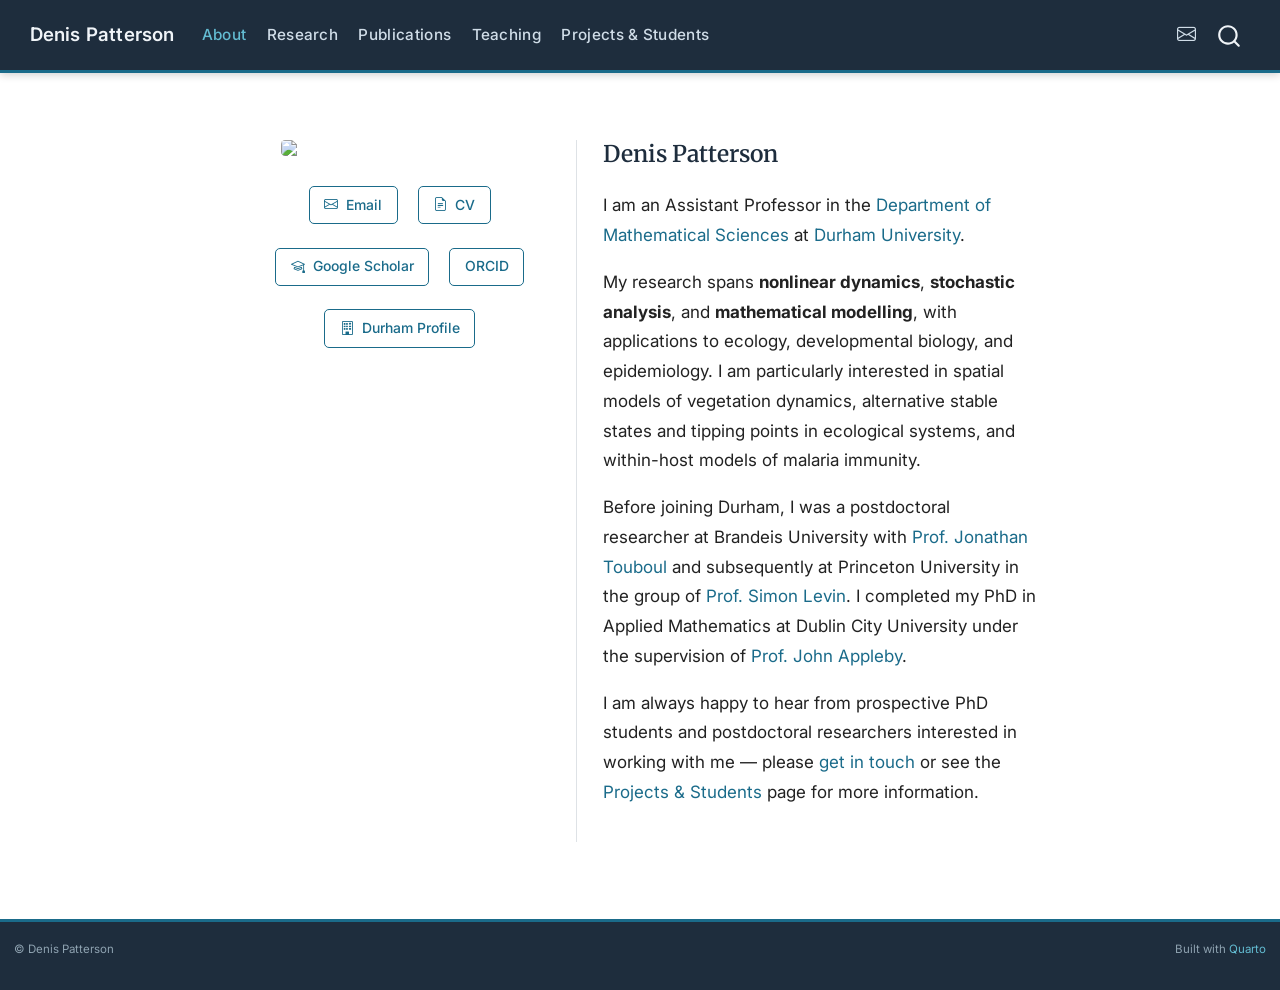
==== docs/index.html @ a6970e35 "Fix CV link, adjust about page column proportions, and rebuild - Add assets/cv.pdf to project resour" ====
<!DOCTYPE html>
<html xmlns="http://www.w3.org/1999/xhtml" lang="en" xml:lang="en"><head>

<meta charset="utf-8">
<meta name="generator" content="quarto-1.7.31">

<meta name="viewport" content="width=device-width, initial-scale=1.0, user-scalable=yes">


<title>Denis Patterson</title>
<style>
code{white-space: pre-wrap;}
span.smallcaps{font-variant: small-caps;}
div.columns{display: flex; gap: min(4vw, 1.5em);}
div.column{flex: auto; overflow-x: auto;}
div.hanging-indent{margin-left: 1.5em; text-indent: -1.5em;}
ul.task-list{list-style: none;}
ul.task-list li input[type="checkbox"] {
  width: 0.8em;
  margin: 0 0.8em 0.2em -1em; /* quarto-specific, see https://github.com/quarto-dev/quarto-cli/issues/4556 */ 
  vertical-align: middle;
}
</style>


<script src="site_libs/quarto-nav/quarto-nav.js"></script>
<script src="site_libs/quarto-nav/headroom.min.js"></script>
<script src="site_libs/clipboard/clipboard.min.js"></script>
<script src="site_libs/quarto-search/autocomplete.umd.js"></script>
<script src="site_libs/quarto-search/fuse.min.js"></script>
<script src="site_libs/quarto-search/quarto-search.js"></script>
<meta name="quarto:offset" content="./">
<script src="site_libs/quarto-html/quarto.js" type="module"></script>
<script src="site_libs/quarto-html/tabsets/tabsets.js" type="module"></script>
<script src="site_libs/quarto-html/popper.min.js"></script>
<script src="site_libs/quarto-html/tippy.umd.min.js"></script>
<link href="site_libs/quarto-html/tippy.css" rel="stylesheet">
<link href="site_libs/quarto-html/quarto-syntax-highlighting-e1a5c8363afafaef2c763b6775fbf3ca.css" rel="stylesheet" id="quarto-text-highlighting-styles">
<script src="site_libs/bootstrap/bootstrap.min.js"></script>
<link href="site_libs/bootstrap/bootstrap-icons.css" rel="stylesheet">
<link href="site_libs/bootstrap/bootstrap-52c5779711f8c1a125f535c6b5b98710.min.css" rel="stylesheet" append-hash="true" id="quarto-bootstrap" data-mode="light">
<script id="quarto-search-options" type="application/json">{
  "location": "navbar",
  "copy-button": false,
  "collapse-after": 3,
  "panel-placement": "end",
  "type": "overlay",
  "limit": 50,
  "keyboard-shortcut": [
    "f",
    "/",
    "s"
  ],
  "show-item-context": false,
  "language": {
    "search-no-results-text": "No results",
    "search-matching-documents-text": "matching documents",
    "search-copy-link-title": "Copy link to search",
    "search-hide-matches-text": "Hide additional matches",
    "search-more-match-text": "more match in this document",
    "search-more-matches-text": "more matches in this document",
    "search-clear-button-title": "Clear",
    "search-text-placeholder": "",
    "search-detached-cancel-button-title": "Cancel",
    "search-submit-button-title": "Submit",
    "search-label": "Search"
  }
}</script>
<style>

      .quarto-title-block .quarto-title-banner h1,
      .quarto-title-block .quarto-title-banner h2,
      .quarto-title-block .quarto-title-banner h3,
      .quarto-title-block .quarto-title-banner h4,
      .quarto-title-block .quarto-title-banner h5,
      .quarto-title-block .quarto-title-banner h6
      {
        color: #ffffff;
      }

      .quarto-title-block .quarto-title-banner {
        color: #ffffff;
background: #1e2d3d;
      }
</style>


</head>

<body class="nav-fixed fullcontent quarto-light">

<div id="quarto-search-results"></div>
  <header id="quarto-header" class="headroom fixed-top quarto-banner">
    <nav class="navbar navbar-expand-lg " data-bs-theme="dark">
      <div class="navbar-container container-fluid">
      <div class="navbar-brand-container mx-auto">
    <a class="navbar-brand" href="./index.html">
    <span class="navbar-title">Denis Patterson</span>
    </a>
  </div>
            <div id="quarto-search" class="" title="Search"></div>
          <button class="navbar-toggler" type="button" data-bs-toggle="collapse" data-bs-target="#navbarCollapse" aria-controls="navbarCollapse" role="menu" aria-expanded="false" aria-label="Toggle navigation" onclick="if (window.quartoToggleHeadroom) { window.quartoToggleHeadroom(); }">
  <span class="navbar-toggler-icon"></span>
</button>
          <div class="collapse navbar-collapse" id="navbarCollapse">
            <ul class="navbar-nav navbar-nav-scroll me-auto">
  <li class="nav-item">
    <a class="nav-link active" href="./index.html" aria-current="page"> 
<span class="menu-text">About</span></a>
  </li>  
  <li class="nav-item">
    <a class="nav-link" href="./research.html"> 
<span class="menu-text">Research</span></a>
  </li>  
  <li class="nav-item">
    <a class="nav-link" href="./publications.html"> 
<span class="menu-text">Publications</span></a>
  </li>  
  <li class="nav-item">
    <a class="nav-link" href="./teaching.html"> 
<span class="menu-text">Teaching</span></a>
  </li>  
  <li class="nav-item">
    <a class="nav-link" href="./people.html"> 
<span class="menu-text">Projects &amp; Students</span></a>
  </li>  
</ul>
            <ul class="navbar-nav navbar-nav-scroll ms-auto">
  <li class="nav-item compact">
    <a class="nav-link" href="mailto:denis.d.patterson@durham.ac.uk"> <i class="bi bi-envelope" role="img" aria-label="Email">
</i> 
<span class="menu-text"></span></a>
  </li>  
</ul>
          </div> <!-- /navcollapse -->
            <div class="quarto-navbar-tools">
</div>
      </div> <!-- /container-fluid -->
    </nav>
</header>
<!-- content -->
<header id="title-block-header" class="quarto-title-block"></header><div id="quarto-content" class="quarto-container page-columns page-rows-contents page-layout-article page-navbar">
<!-- sidebar -->
<!-- margin-sidebar -->
    
<!-- main -->
<div class="quarto-about-trestles">
  <div class="about-entity">
    <img src="assets/profile.jpg" class="about-image
  rounded " style="width: 14em;">

    <div class="about-links">
  <a href="mailto:denis.d.patterson@durham.ac.uk" class="about-link" rel="" target="">
    <i class="bi bi-envelope"></i>
     <span class="about-link-text">Email</span>
  </a>
  <a href="/assets/cv.pdf" class="about-link" rel="" target="">
    <i class="bi bi-file-earmark-text"></i>
     <span class="about-link-text">CV</span>
  </a>
  <a href="https://scholar.google.com/citations?user=MySHM30AAAAJ&amp;hl=en" class="about-link" rel="" target="">
    <i class="bi bi-mortarboard"></i>
     <span class="about-link-text">Google Scholar</span>
  </a>
  <a href="https://orcid.org/0000-0002-4509-7294" class="about-link" rel="" target="">
     <span class="about-link-text">ORCID</span>
  </a>
  <a href="https://www.durham.ac.uk/staff/denis-d-patterson/" class="about-link" rel="" target="">
    <i class="bi bi-building"></i>
     <span class="about-link-text">Durham Profile</span>
  </a>
</div>
  </div>
  <div class="about-contents"><main class="content quarto-banner-title-block" id="quarto-document-content">
<section id="denis-patterson" class="level2">
<h2 data-anchor-id="denis-patterson">Denis Patterson</h2>
<p>I am an Assistant Professor in the <a href="https://www.durham.ac.uk/departments/academic/mathematical-sciences/">Department of Mathematical Sciences</a> at <a href="https://www.durham.ac.uk/">Durham University</a>.</p>
<p>My research spans <strong>nonlinear dynamics</strong>, <strong>stochastic analysis</strong>, and <strong>mathematical modelling</strong>, with applications to ecology, developmental biology, and epidemiology. I am particularly interested in spatial models of vegetation dynamics, alternative stable states and tipping points in ecological systems, and within-host models of malaria immunity.</p>
<p>Before joining Durham, I was a postdoctoral researcher at Brandeis University with <a href="https://scholarworks.brandeis.edu/esploro/profile/jonathan_touboul/overview">Prof.&nbsp;Jonathan Touboul</a> and subsequently at Princeton University in the group of <a href="https://slevin.princeton.edu/">Prof.&nbsp;Simon Levin</a>. I completed my PhD in Applied Mathematics at Dublin City University under the supervision of <a href="https://www.dcu.ie/maths/people/john-appleby">Prof.&nbsp;John Appleby</a>.</p>
<p>I am always happy to hear from prospective PhD students and postdoctoral researchers interested in working with me — please <a href="mailto:denis.d.patterson@durham.ac.uk">get in touch</a> or see the <a href="./people.html">Projects &amp; Students</a> page for more information.</p>


</section>
</main></div>
</div>
 <!-- /main -->
<script id="quarto-html-after-body" type="application/javascript">
  window.document.addEventListener("DOMContentLoaded", function (event) {
    const isCodeAnnotation = (el) => {
      for (const clz of el.classList) {
        if (clz.startsWith('code-annotation-')) {                     
          return true;
        }
      }
      return false;
    }
    const onCopySuccess = function(e) {
      // button target
      const button = e.trigger;
      // don't keep focus
      button.blur();
      // flash "checked"
      button.classList.add('code-copy-button-checked');
      var currentTitle = button.getAttribute("title");
      button.setAttribute("title", "Copied!");
      let tooltip;
      if (window.bootstrap) {
        button.setAttribute("data-bs-toggle", "tooltip");
        button.setAttribute("data-bs-placement", "left");
        button.setAttribute("data-bs-title", "Copied!");
        tooltip = new bootstrap.Tooltip(button, 
          { trigger: "manual", 
            customClass: "code-copy-button-tooltip",
            offset: [0, -8]});
        tooltip.show();    
      }
      setTimeout(function() {
        if (tooltip) {
          tooltip.hide();
          button.removeAttribute("data-bs-title");
          button.removeAttribute("data-bs-toggle");
          button.removeAttribute("data-bs-placement");
        }
        button.setAttribute("title", currentTitle);
        button.classList.remove('code-copy-button-checked');
      }, 1000);
      // clear code selection
      e.clearSelection();
    }
    const getTextToCopy = function(trigger) {
        const codeEl = trigger.previousElementSibling.cloneNode(true);
        for (const childEl of codeEl.children) {
          if (isCodeAnnotation(childEl)) {
            childEl.remove();
          }
        }
        return codeEl.innerText;
    }
    const clipboard = new window.ClipboardJS('.code-copy-button:not([data-in-quarto-modal])', {
      text: getTextToCopy
    });
    clipboard.on('success', onCopySuccess);
    if (window.document.getElementById('quarto-embedded-source-code-modal')) {
      const clipboardModal = new window.ClipboardJS('.code-copy-button[data-in-quarto-modal]', {
        text: getTextToCopy,
        container: window.document.getElementById('quarto-embedded-source-code-modal')
      });
      clipboardModal.on('success', onCopySuccess);
    }
      var localhostRegex = new RegExp(/^(?:http|https):\/\/localhost\:?[0-9]*\//);
      var mailtoRegex = new RegExp(/^mailto:/);
        var filterRegex = new RegExp('/' + window.location.host + '/');
      var isInternal = (href) => {
          return filterRegex.test(href) || localhostRegex.test(href) || mailtoRegex.test(href);
      }
      // Inspect non-navigation links and adorn them if external
     var links = window.document.querySelectorAll('a[href]:not(.nav-link):not(.navbar-brand):not(.toc-action):not(.sidebar-link):not(.sidebar-item-toggle):not(.pagination-link):not(.no-external):not([aria-hidden]):not(.dropdown-item):not(.quarto-navigation-tool):not(.about-link)');
      for (var i=0; i<links.length; i++) {
        const link = links[i];
        if (!isInternal(link.href)) {
          // undo the damage that might have been done by quarto-nav.js in the case of
          // links that we want to consider external
          if (link.dataset.originalHref !== undefined) {
            link.href = link.dataset.originalHref;
          }
            // target, if specified
            link.setAttribute("target", "_blank");
            if (link.getAttribute("rel") === null) {
              link.setAttribute("rel", "noopener");
            }
        }
      }
    function tippyHover(el, contentFn, onTriggerFn, onUntriggerFn) {
      const config = {
        allowHTML: true,
        maxWidth: 500,
        delay: 100,
        arrow: false,
        appendTo: function(el) {
            return el.parentElement;
        },
        interactive: true,
        interactiveBorder: 10,
        theme: 'quarto',
        placement: 'bottom-start',
      };
      if (contentFn) {
        config.content = contentFn;
      }
      if (onTriggerFn) {
        config.onTrigger = onTriggerFn;
      }
      if (onUntriggerFn) {
        config.onUntrigger = onUntriggerFn;
      }
      window.tippy(el, config); 
    }
    const noterefs = window.document.querySelectorAll('a[role="doc-noteref"]');
    for (var i=0; i<noterefs.length; i++) {
      const ref = noterefs[i];
      tippyHover(ref, function() {
        // use id or data attribute instead here
        let href = ref.getAttribute('data-footnote-href') || ref.getAttribute('href');
        try { href = new URL(href).hash; } catch {}
        const id = href.replace(/^#\/?/, "");
        const note = window.document.getElementById(id);
        if (note) {
          return note.innerHTML;
        } else {
          return "";
        }
      });
    }
    const xrefs = window.document.querySelectorAll('a.quarto-xref');
    const processXRef = (id, note) => {
      // Strip column container classes
      const stripColumnClz = (el) => {
        el.classList.remove("page-full", "page-columns");
        if (el.children) {
          for (const child of el.children) {
            stripColumnClz(child);
          }
        }
      }
      stripColumnClz(note)
      if (id === null || id.startsWith('sec-')) {
        // Special case sections, only their first couple elements
        const container = document.createElement("div");
        if (note.children && note.children.length > 2) {
          container.appendChild(note.children[0].cloneNode(true));
          for (let i = 1; i < note.children.length; i++) {
            const child = note.children[i];
            if (child.tagName === "P" && child.innerText === "") {
              continue;
            } else {
              container.appendChild(child.cloneNode(true));
              break;
            }
          }
          if (window.Quarto?.typesetMath) {
            window.Quarto.typesetMath(container);
          }
          return container.innerHTML
        } else {
          if (window.Quarto?.typesetMath) {
            window.Quarto.typesetMath(note);
          }
          return note.innerHTML;
        }
      } else {
        // Remove any anchor links if they are present
        const anchorLink = note.querySelector('a.anchorjs-link');
        if (anchorLink) {
          anchorLink.remove();
        }
        if (window.Quarto?.typesetMath) {
          window.Quarto.typesetMath(note);
        }
        if (note.classList.contains("callout")) {
          return note.outerHTML;
        } else {
          return note.innerHTML;
        }
      }
    }
    for (var i=0; i<xrefs.length; i++) {
      const xref = xrefs[i];
      tippyHover(xref, undefined, function(instance) {
        instance.disable();
        let url = xref.getAttribute('href');
        let hash = undefined; 
        if (url.startsWith('#')) {
          hash = url;
        } else {
          try { hash = new URL(url).hash; } catch {}
        }
        if (hash) {
          const id = hash.replace(/^#\/?/, "");
          const note = window.document.getElementById(id);
          if (note !== null) {
            try {
              const html = processXRef(id, note.cloneNode(true));
              instance.setContent(html);
            } finally {
              instance.enable();
              instance.show();
            }
          } else {
            // See if we can fetch this
            fetch(url.split('#')[0])
            .then(res => res.text())
            .then(html => {
              const parser = new DOMParser();
              const htmlDoc = parser.parseFromString(html, "text/html");
              const note = htmlDoc.getElementById(id);
              if (note !== null) {
                const html = processXRef(id, note);
                instance.setContent(html);
              } 
            }).finally(() => {
              instance.enable();
              instance.show();
            });
          }
        } else {
          // See if we can fetch a full url (with no hash to target)
          // This is a special case and we should probably do some content thinning / targeting
          fetch(url)
          .then(res => res.text())
          .then(html => {
            const parser = new DOMParser();
            const htmlDoc = parser.parseFromString(html, "text/html");
            const note = htmlDoc.querySelector('main.content');
            if (note !== null) {
              // This should only happen for chapter cross references
              // (since there is no id in the URL)
              // remove the first header
              if (note.children.length > 0 && note.children[0].tagName === "HEADER") {
                note.children[0].remove();
              }
              const html = processXRef(null, note);
              instance.setContent(html);
            } 
          }).finally(() => {
            instance.enable();
            instance.show();
          });
        }
      }, function(instance) {
      });
    }
        let selectedAnnoteEl;
        const selectorForAnnotation = ( cell, annotation) => {
          let cellAttr = 'data-code-cell="' + cell + '"';
          let lineAttr = 'data-code-annotation="' +  annotation + '"';
          const selector = 'span[' + cellAttr + '][' + lineAttr + ']';
          return selector;
        }
        const selectCodeLines = (annoteEl) => {
          const doc = window.document;
          const targetCell = annoteEl.getAttribute("data-target-cell");
          const targetAnnotation = annoteEl.getAttribute("data-target-annotation");
          const annoteSpan = window.document.querySelector(selectorForAnnotation(targetCell, targetAnnotation));
          const lines = annoteSpan.getAttribute("data-code-lines").split(",");
          const lineIds = lines.map((line) => {
            return targetCell + "-" + line;
          })
          let top = null;
          let height = null;
          let parent = null;
          if (lineIds.length > 0) {
              //compute the position of the single el (top and bottom and make a div)
              const el = window.document.getElementById(lineIds[0]);
              top = el.offsetTop;
              height = el.offsetHeight;
              parent = el.parentElement.parentElement;
            if (lineIds.length > 1) {
              const lastEl = window.document.getElementById(lineIds[lineIds.length - 1]);
              const bottom = lastEl.offsetTop + lastEl.offsetHeight;
              height = bottom - top;
            }
            if (top !== null && height !== null && parent !== null) {
              // cook up a div (if necessary) and position it 
              let div = window.document.getElementById("code-annotation-line-highlight");
              if (div === null) {
                div = window.document.createElement("div");
                div.setAttribute("id", "code-annotation-line-highlight");
                div.style.position = 'absolute';
                parent.appendChild(div);
              }
              div.style.top = top - 2 + "px";
              div.style.height = height + 4 + "px";
              div.style.left = 0;
              let gutterDiv = window.document.getElementById("code-annotation-line-highlight-gutter");
              if (gutterDiv === null) {
                gutterDiv = window.document.createElement("div");
                gutterDiv.setAttribute("id", "code-annotation-line-highlight-gutter");
                gutterDiv.style.position = 'absolute';
                const codeCell = window.document.getElementById(targetCell);
                const gutter = codeCell.querySelector('.code-annotation-gutter');
                gutter.appendChild(gutterDiv);
              }
              gutterDiv.style.top = top - 2 + "px";
              gutterDiv.style.height = height + 4 + "px";
            }
            selectedAnnoteEl = annoteEl;
          }
        };
        const unselectCodeLines = () => {
          const elementsIds = ["code-annotation-line-highlight", "code-annotation-line-highlight-gutter"];
          elementsIds.forEach((elId) => {
            const div = window.document.getElementById(elId);
            if (div) {
              div.remove();
            }
          });
          selectedAnnoteEl = undefined;
        };
          // Handle positioning of the toggle
      window.addEventListener(
        "resize",
        throttle(() => {
          elRect = undefined;
          if (selectedAnnoteEl) {
            selectCodeLines(selectedAnnoteEl);
          }
        }, 10)
      );
      function throttle(fn, ms) {
      let throttle = false;
      let timer;
        return (...args) => {
          if(!throttle) { // first call gets through
              fn.apply(this, args);
              throttle = true;
          } else { // all the others get throttled
              if(timer) clearTimeout(timer); // cancel #2
              timer = setTimeout(() => {
                fn.apply(this, args);
                timer = throttle = false;
              }, ms);
          }
        };
      }
        // Attach click handler to the DT
        const annoteDls = window.document.querySelectorAll('dt[data-target-cell]');
        for (const annoteDlNode of annoteDls) {
          annoteDlNode.addEventListener('click', (event) => {
            const clickedEl = event.target;
            if (clickedEl !== selectedAnnoteEl) {
              unselectCodeLines();
              const activeEl = window.document.querySelector('dt[data-target-cell].code-annotation-active');
              if (activeEl) {
                activeEl.classList.remove('code-annotation-active');
              }
              selectCodeLines(clickedEl);
              clickedEl.classList.add('code-annotation-active');
            } else {
              // Unselect the line
              unselectCodeLines();
              clickedEl.classList.remove('code-annotation-active');
            }
          });
        }
    const findCites = (el) => {
      const parentEl = el.parentElement;
      if (parentEl) {
        const cites = parentEl.dataset.cites;
        if (cites) {
          return {
            el,
            cites: cites.split(' ')
          };
        } else {
          return findCites(el.parentElement)
        }
      } else {
        return undefined;
      }
    };
    var bibliorefs = window.document.querySelectorAll('a[role="doc-biblioref"]');
    for (var i=0; i<bibliorefs.length; i++) {
      const ref = bibliorefs[i];
      const citeInfo = findCites(ref);
      if (citeInfo) {
        tippyHover(citeInfo.el, function() {
          var popup = window.document.createElement('div');
          citeInfo.cites.forEach(function(cite) {
            var citeDiv = window.document.createElement('div');
            citeDiv.classList.add('hanging-indent');
            citeDiv.classList.add('csl-entry');
            var biblioDiv = window.document.getElementById('ref-' + cite);
            if (biblioDiv) {
              citeDiv.innerHTML = biblioDiv.innerHTML;
            }
            popup.appendChild(citeDiv);
          });
          return popup.innerHTML;
        });
      }
    }
  });
  </script>
</div> <!-- /content -->
<footer class="footer">
  <div class="nav-footer">
    <div class="nav-footer-left">
<p>© Denis Patterson</p>
</div>   
    <div class="nav-footer-center">
      &nbsp;
    </div>
    <div class="nav-footer-right">
<p>Built with <a href="https://quarto.org">Quarto</a></p>
</div>
  </div>
</footer>




</body></html>
---- docs/site_libs/quarto-html/tippy.css ----
.tippy-box[data-animation=fade][data-state=hidden]{opacity:0}[data-tippy-root]{max-width:calc(100vw - 10px)}.tippy-box{position:relative;background-color:#333;color:#fff;border-radius:4px;font-size:14px;line-height:1.4;white-space:normal;outline:0;transition-property:transform,visibility,opacity}.tippy-box[data-placement^=top]>.tippy-arrow{bottom:0}.tippy-box[data-placement^=top]>.tippy-arrow:before{bottom:-7px;left:0;border-width:8px 8px 0;border-top-color:initial;transform-origin:center top}.tippy-box[data-placement^=bottom]>.tippy-arrow{top:0}.tippy-box[data-placement^=bottom]>.tippy-arrow:before{top:-7px;left:0;border-width:0 8px 8px;border-bottom-color:initial;transform-origin:center bottom}.tippy-box[data-placement^=left]>.tippy-arrow{right:0}.tippy-box[data-placement^=left]>.tippy-arrow:before{border-width:8px 0 8px 8px;border-left-color:initial;right:-7px;transform-origin:center left}.tippy-box[data-placement^=right]>.tippy-arrow{left:0}.tippy-box[data-placement^=right]>.tippy-arrow:before{left:-7px;border-width:8px 8px 8px 0;border-right-color:initial;transform-origin:center right}.tippy-box[data-inertia][data-state=visible]{transition-timing-function:cubic-bezier(.54,1.5,.38,1.11)}.tippy-arrow{width:16px;height:16px;color:#333}.tippy-arrow:before{content:"";position:absolute;border-color:transparent;border-style:solid}.tippy-content{position:relative;padding:5px 9px;z-index:1}
---- docs/site_libs/quarto-html/quarto-syntax-highlighting-e1a5c8363afafaef2c763b6775fbf3ca.css ----
/* quarto syntax highlight colors */
:root {
  --quarto-hl-ot-color: #003B4F;
  --quarto-hl-at-color: #657422;
  --quarto-hl-ss-color: #20794D;
  --quarto-hl-an-color: #5E5E5E;
  --quarto-hl-fu-color: #4758AB;
  --quarto-hl-st-color: #20794D;
  --quarto-hl-cf-color: #003B4F;
  --quarto-hl-op-color: #5E5E5E;
  --quarto-hl-er-color: #AD0000;
  --quarto-hl-bn-color: #AD0000;
  --quarto-hl-al-color: #AD0000;
  --quarto-hl-va-color: #111111;
  --quarto-hl-bu-color: inherit;
  --quarto-hl-ex-color: inherit;
  --quarto-hl-pp-color: #AD0000;
  --quarto-hl-in-color: #5E5E5E;
  --quarto-hl-vs-color: #20794D;
  --quarto-hl-wa-color: #5E5E5E;
  --quarto-hl-do-color: #5E5E5E;
  --quarto-hl-im-color: #00769E;
  --quarto-hl-ch-color: #20794D;
  --quarto-hl-dt-color: #AD0000;
  --quarto-hl-fl-color: #AD0000;
  --quarto-hl-co-color: #5E5E5E;
  --quarto-hl-cv-color: #5E5E5E;
  --quarto-hl-cn-color: #8f5902;
  --quarto-hl-sc-color: #5E5E5E;
  --quarto-hl-dv-color: #AD0000;
  --quarto-hl-kw-color: #003B4F;
}

/* other quarto variables */
:root {
  --quarto-font-monospace: SFMono-Regular, Menlo, Monaco, Consolas, "Liberation Mono", "Courier New", monospace;
}

/* syntax highlight based on Pandoc's rules */
pre > code.sourceCode > span {
  color: #003B4F;
}

code.sourceCode > span {
  color: #003B4F;
}

div.sourceCode,
div.sourceCode pre.sourceCode {
  color: #003B4F;
}

/* Normal */
code span {
  color: #003B4F;
}

/* Alert */
code span.al {
  color: #AD0000;
  font-style: inherit;
}

/* Annotation */
code span.an {
  color: #5E5E5E;
  font-style: inherit;
}

/* Attribute */
code span.at {
  color: #657422;
  font-style: inherit;
}

/* BaseN */
code span.bn {
  color: #AD0000;
  font-style: inherit;
}

/* BuiltIn */
code span.bu {
  font-style: inherit;
}

/* ControlFlow */
code span.cf {
  color: #003B4F;
  font-weight: bold;
  font-style: inherit;
}

/* Char */
code span.ch {
  color: #20794D;
  font-style: inherit;
}

/* Constant */
code span.cn {
  color: #8f5902;
  font-style: inherit;
}

/* Comment */
code span.co {
  color: #5E5E5E;
  font-style: inherit;
}

/* CommentVar */
code span.cv {
  color: #5E5E5E;
  font-style: italic;
}

/* Documentation */
code span.do {
  color: #5E5E5E;
  font-style: italic;
}

/* DataType */
code span.dt {
  color: #AD0000;
  font-style: inherit;
}

/* DecVal */
code span.dv {
  color: #AD0000;
  font-style: inherit;
}

/* Error */
code span.er {
  color: #AD0000;
  font-style: inherit;
}

/* Extension */
code span.ex {
  font-style: inherit;
}

/* Float */
code span.fl {
  color: #AD0000;
  font-style: inherit;
}

/* Function */
code span.fu {
  color: #4758AB;
  font-style: inherit;
}

/* Import */
code span.im {
  color: #00769E;
  font-style: inherit;
}

/* Information */
code span.in {
  color: #5E5E5E;
  font-style: inherit;
}

/* Keyword */
code span.kw {
  color: #003B4F;
  font-weight: bold;
  font-style: inherit;
}

/* Operator */
code span.op {
  color: #5E5E5E;
  font-style: inherit;
}

/* Other */
code span.ot {
  color: #003B4F;
  font-style: inherit;
}

/* Preprocessor */
code span.pp {
  color: #AD0000;
  font-style: inherit;
}

/* SpecialChar */
code span.sc {
  color: #5E5E5E;
  font-style: inherit;
}

/* SpecialString */
code span.ss {
  color: #20794D;
  font-style: inherit;
}

/* String */
code span.st {
  color: #20794D;
  font-style: inherit;
}

/* Variable */
code span.va {
  color: #111111;
  font-style: inherit;
}

/* VerbatimString */
code span.vs {
  color: #20794D;
  font-style: inherit;
}

/* Warning */
code span.wa {
  color: #5E5E5E;
  font-style: italic;
}

.prevent-inlining {
  content: "</";
}

/*# sourceMappingURL=c735b2cac6c846c1abc72f5ce1520814.css.map */
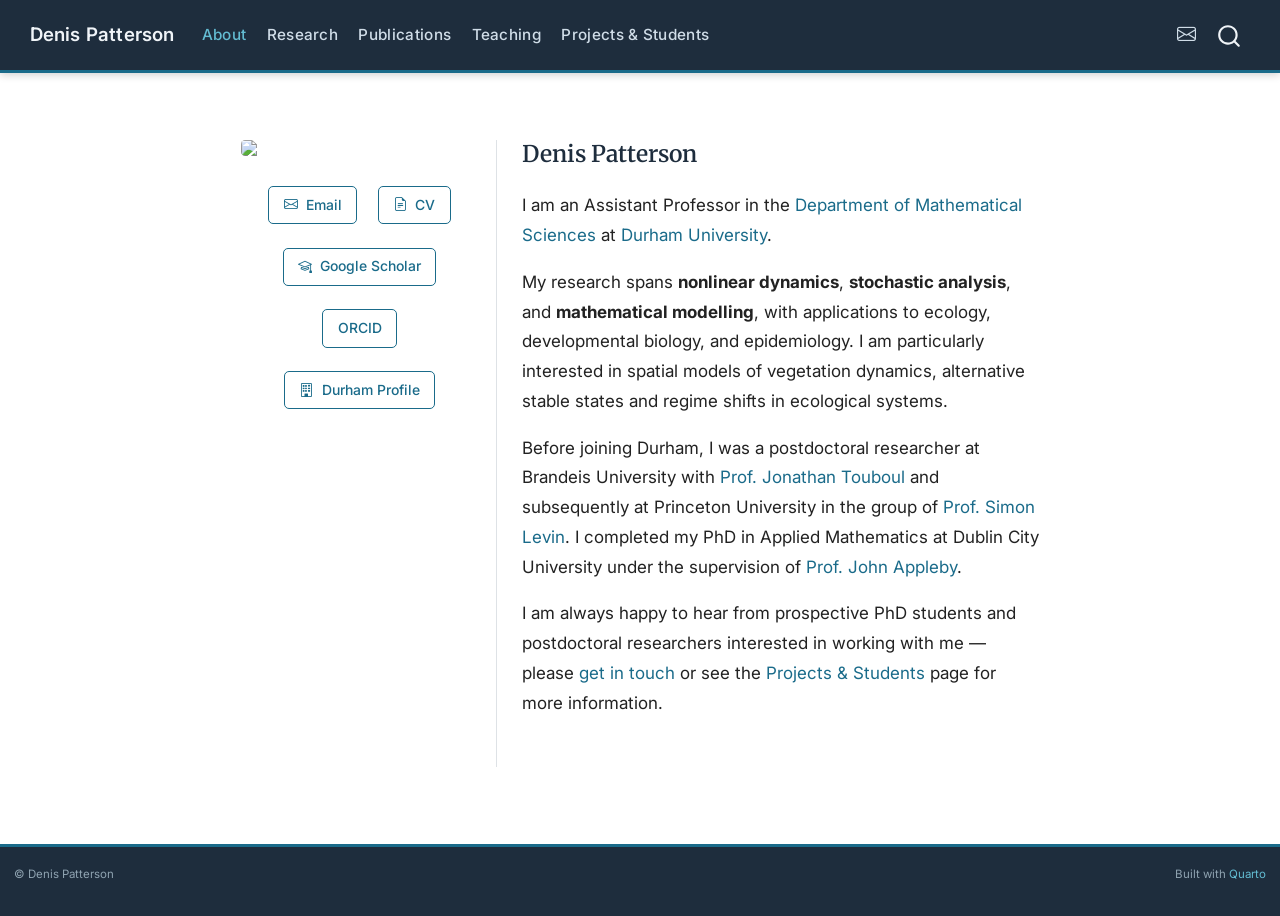
==== commit 08e95a85: "Fix trestles layout and CV link - Fix about page whitespace: override Quarto's flexbox (flex: 0 0 42" ====
--- a/docs/index.html
+++ b/docs/index.html
@@ -38,7 +38,7 @@
 <link href="site_libs/quarto-html/quarto-syntax-highlighting-e1a5c8363afafaef2c763b6775fbf3ca.css" rel="stylesheet" id="quarto-text-highlighting-styles">
 <script src="site_libs/bootstrap/bootstrap.min.js"></script>
 <link href="site_libs/bootstrap/bootstrap-icons.css" rel="stylesheet">
-<link href="site_libs/bootstrap/bootstrap-52c5779711f8c1a125f535c6b5b98710.min.css" rel="stylesheet" append-hash="true" id="quarto-bootstrap" data-mode="light">
+<link href="site_libs/bootstrap/bootstrap-780b6994a3c5b57810894156533337dc.min.css" rel="stylesheet" append-hash="true" id="quarto-bootstrap" data-mode="light">
 <script id="quarto-search-options" type="application/json">{
   "location": "navbar",
   "copy-button": false,
@@ -154,7 +154,7 @@
     <i class="bi bi-envelope"></i>
      <span class="about-link-text">Email</span>
   </a>
-  <a href="/assets/cv.pdf" class="about-link" rel="" target="">
+  <a href="https://patterd2.github.io/personal-website/assets/cv.pdf" class="about-link" rel="" target="">
     <i class="bi bi-file-earmark-text"></i>
      <span class="about-link-text">CV</span>
   </a>
@@ -175,7 +175,7 @@
 <section id="denis-patterson" class="level2">
 <h2 data-anchor-id="denis-patterson">Denis Patterson</h2>
 <p>I am an Assistant Professor in the <a href="https://www.durham.ac.uk/departments/academic/mathematical-sciences/">Department of Mathematical Sciences</a> at <a href="https://www.durham.ac.uk/">Durham University</a>.</p>
-<p>My research spans <strong>nonlinear dynamics</strong>, <strong>stochastic analysis</strong>, and <strong>mathematical modelling</strong>, with applications to ecology, developmental biology, and epidemiology. I am particularly interested in spatial models of vegetation dynamics, alternative stable states and tipping points in ecological systems, and within-host models of malaria immunity.</p>
+<p>My research spans <strong>nonlinear dynamics</strong>, <strong>stochastic analysis</strong>, and <strong>mathematical modelling</strong>, with applications to ecology, developmental biology, and epidemiology. I am particularly interested in spatial models of vegetation dynamics, alternative stable states and regime shifts in ecological systems.</p>
 <p>Before joining Durham, I was a postdoctoral researcher at Brandeis University with <a href="https://scholarworks.brandeis.edu/esploro/profile/jonathan_touboul/overview">Prof.&nbsp;Jonathan Touboul</a> and subsequently at Princeton University in the group of <a href="https://slevin.princeton.edu/">Prof.&nbsp;Simon Levin</a>. I completed my PhD in Applied Mathematics at Dublin City University under the supervision of <a href="https://www.dcu.ie/maths/people/john-appleby">Prof.&nbsp;John Appleby</a>.</p>
 <p>I am always happy to hear from prospective PhD students and postdoctoral researchers interested in working with me — please <a href="mailto:denis.d.patterson@durham.ac.uk">get in touch</a> or see the <a href="./people.html">Projects &amp; Students</a> page for more information.</p>
 
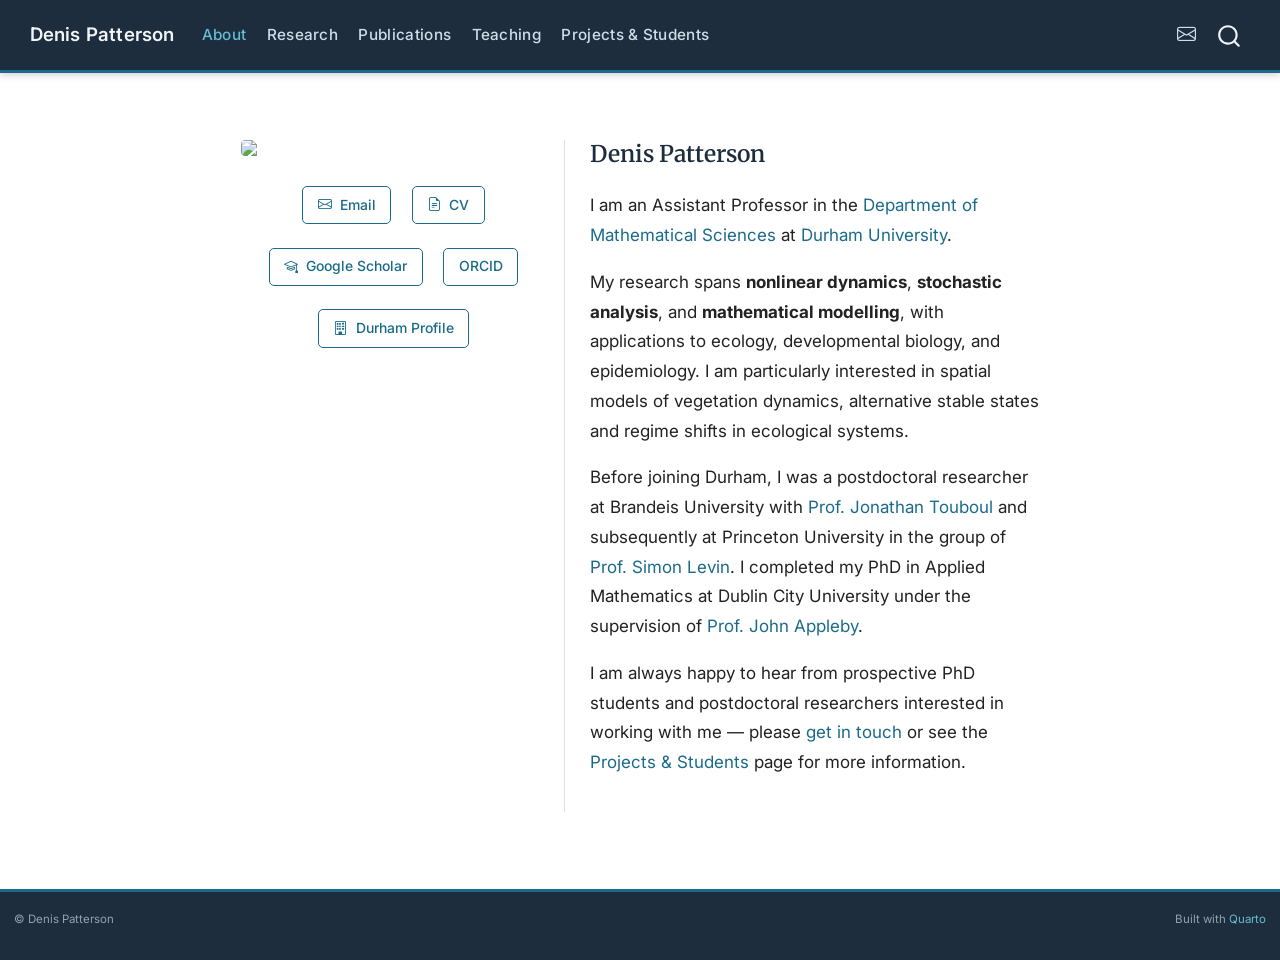
==== commit 2df22b9a: "Add chronological/by-topic toggle to publications page Use Quarto panel-tabset to toggle between top" ====
--- a/docs/index.html
+++ b/docs/index.html
@@ -38,7 +38,7 @@
 <link href="site_libs/quarto-html/quarto-syntax-highlighting-e1a5c8363afafaef2c763b6775fbf3ca.css" rel="stylesheet" id="quarto-text-highlighting-styles">
 <script src="site_libs/bootstrap/bootstrap.min.js"></script>
 <link href="site_libs/bootstrap/bootstrap-icons.css" rel="stylesheet">
-<link href="site_libs/bootstrap/bootstrap-780b6994a3c5b57810894156533337dc.min.css" rel="stylesheet" append-hash="true" id="quarto-bootstrap" data-mode="light">
+<link href="site_libs/bootstrap/bootstrap-7eb842349192ca0139c3f78b29efecc8.min.css" rel="stylesheet" append-hash="true" id="quarto-bootstrap" data-mode="light">
 <script id="quarto-search-options" type="application/json">{
   "location": "navbar",
   "copy-button": false,
@@ -147,7 +147,7 @@
 <div class="quarto-about-trestles">
   <div class="about-entity">
     <img src="assets/profile.jpg" class="about-image
-  rounded " style="width: 14em;">
+  rounded " style="width: 18em;">
 
     <div class="about-links">
   <a href="mailto:denis.d.patterson@durham.ac.uk" class="about-link" rel="" target="">
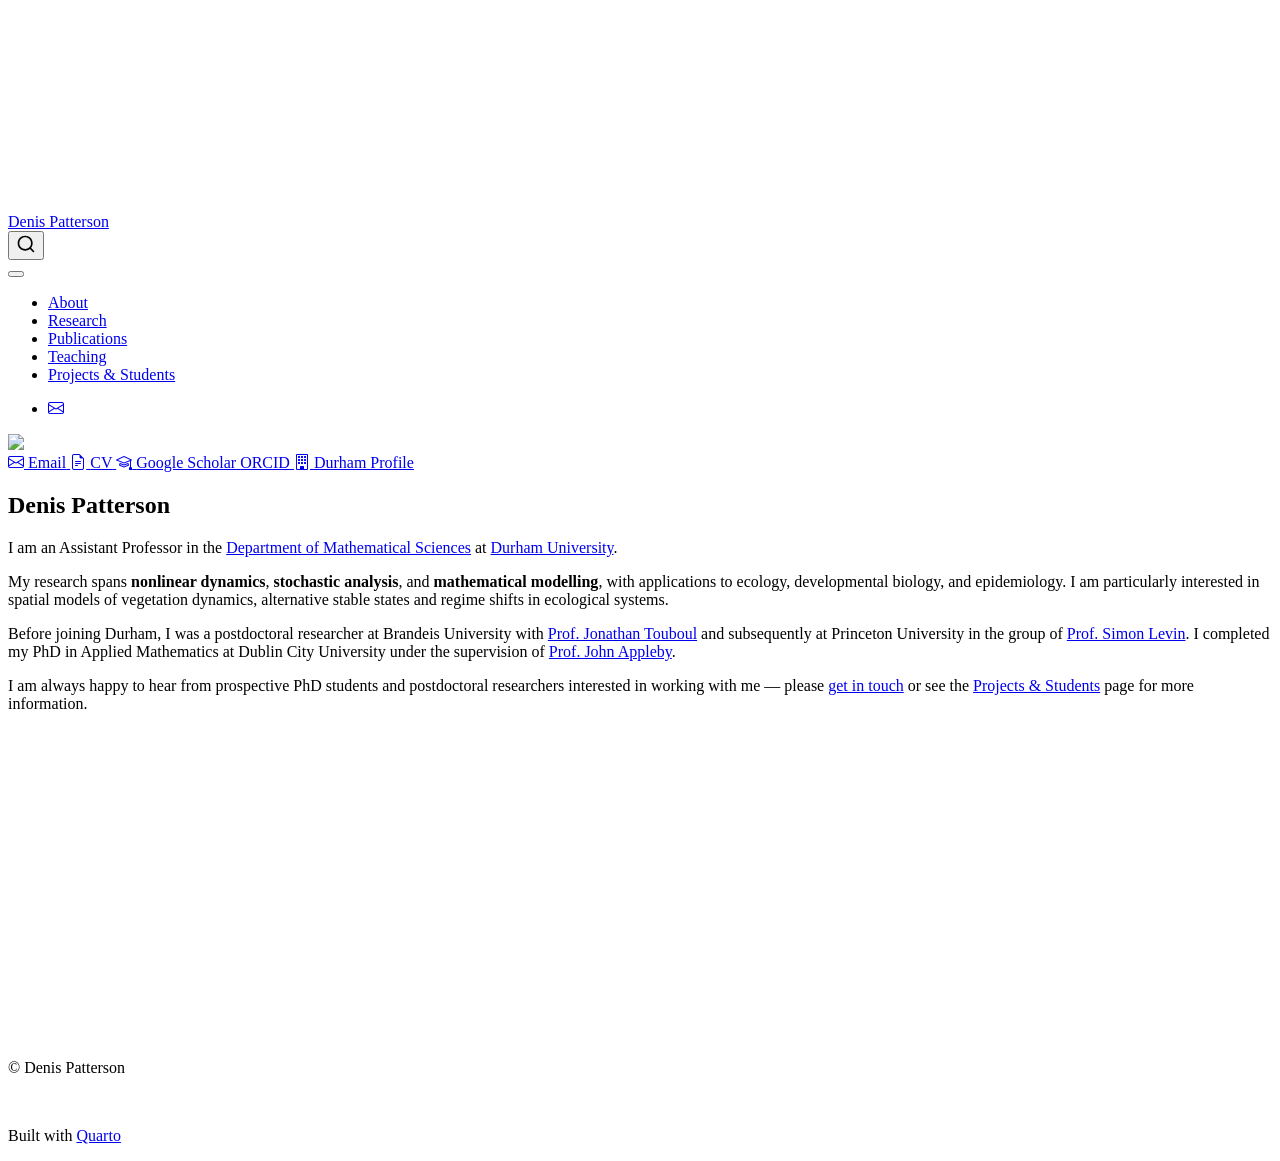
==== commit ea26906a: "Reformat summer research section as structured tables Replace bullet-point entries with 4-column tab" ====
--- a/docs/index.html
+++ b/docs/index.html
@@ -38,7 +38,7 @@
 <link href="site_libs/quarto-html/quarto-syntax-highlighting-e1a5c8363afafaef2c763b6775fbf3ca.css" rel="stylesheet" id="quarto-text-highlighting-styles">
 <script src="site_libs/bootstrap/bootstrap.min.js"></script>
 <link href="site_libs/bootstrap/bootstrap-icons.css" rel="stylesheet">
-<link href="site_libs/bootstrap/bootstrap-7eb842349192ca0139c3f78b29efecc8.min.css" rel="stylesheet" append-hash="true" id="quarto-bootstrap" data-mode="light">
+<link href="site_libs/bootstrap/bootstrap-9f3982f5348488b2e757bdfb1778c602.min.css" rel="stylesheet" append-hash="true" id="quarto-bootstrap" data-mode="light">
 <script id="quarto-search-options" type="application/json">{
   "location": "navbar",
   "copy-button": false,
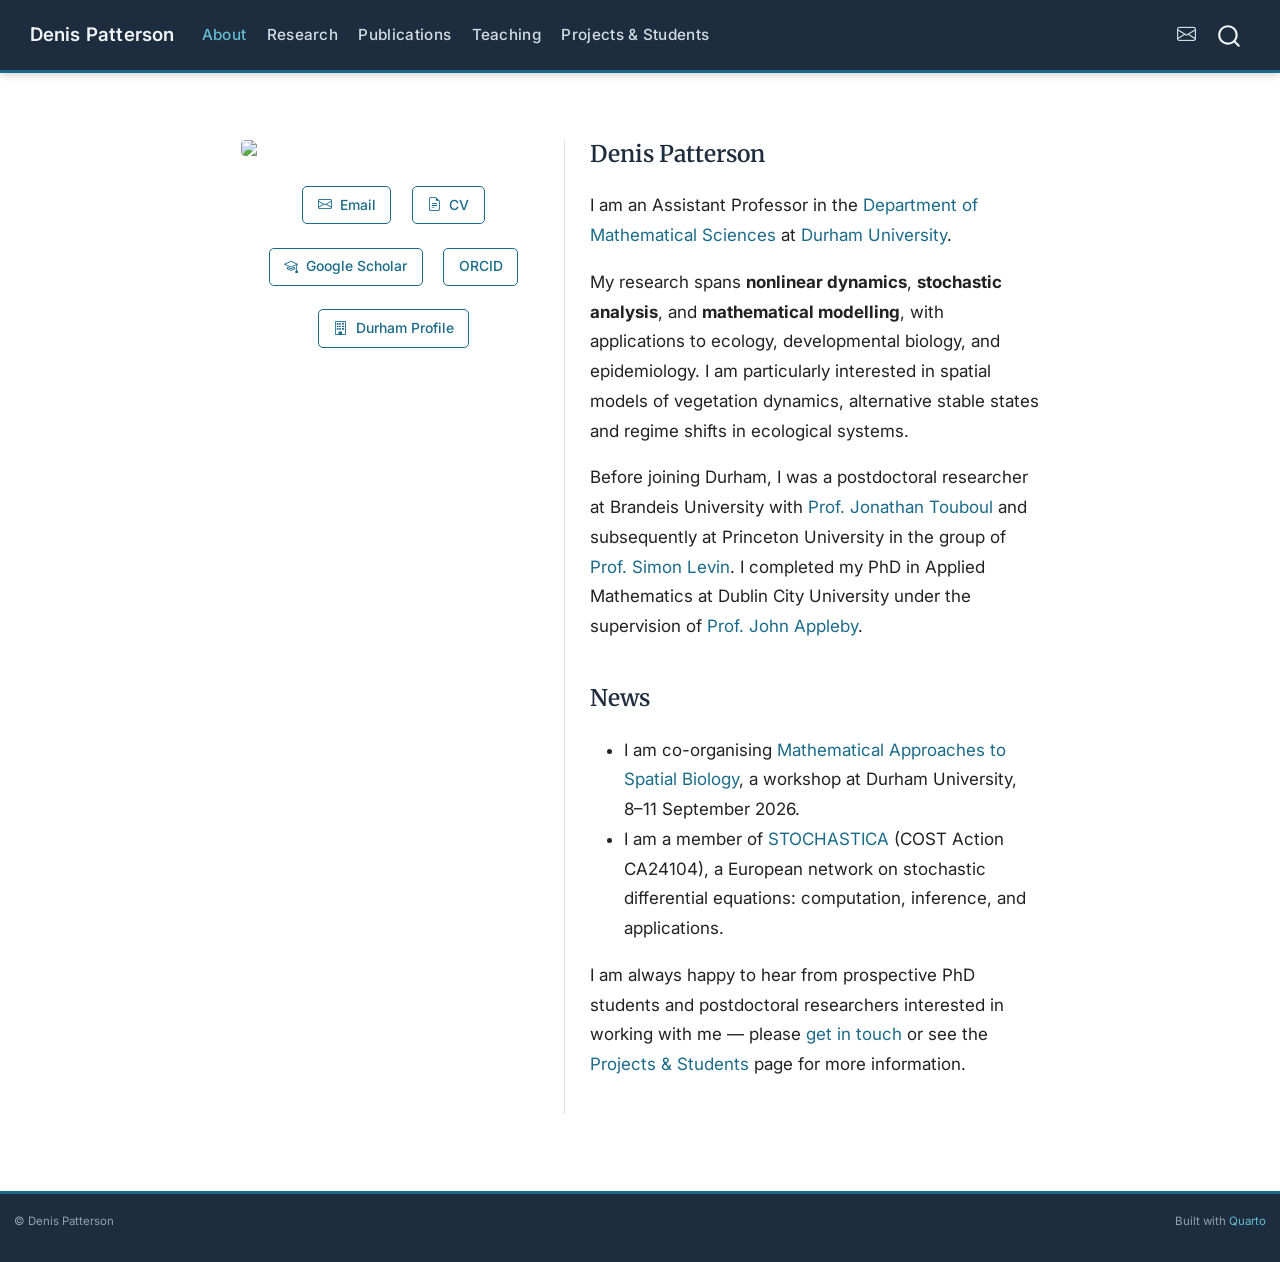
==== commit d3b0755e: "Add news section and Google Analytics - Add News section to homepage with workshop and COST network " ====
--- a/docs/index.html
+++ b/docs/index.html
@@ -66,6 +66,15 @@
     "search-label": "Search"
   }
 }</script>
+<script async="" src="https://www.googletagmanager.com/gtag/js?id=G-XXXXXXXXXX"></script>
+
+<script type="text/javascript">
+
+window.dataLayer = window.dataLayer || [];
+function gtag(){dataLayer.push(arguments);}
+gtag('js', new Date());
+gtag('config', 'G-XXXXXXXXXX', { 'anonymize_ip': true});
+</script>
 <style>
 
       .quarto-title-block .quarto-title-banner h1,
@@ -177,6 +186,13 @@
 <p>I am an Assistant Professor in the <a href="https://www.durham.ac.uk/departments/academic/mathematical-sciences/">Department of Mathematical Sciences</a> at <a href="https://www.durham.ac.uk/">Durham University</a>.</p>
 <p>My research spans <strong>nonlinear dynamics</strong>, <strong>stochastic analysis</strong>, and <strong>mathematical modelling</strong>, with applications to ecology, developmental biology, and epidemiology. I am particularly interested in spatial models of vegetation dynamics, alternative stable states and regime shifts in ecological systems.</p>
 <p>Before joining Durham, I was a postdoctoral researcher at Brandeis University with <a href="https://scholarworks.brandeis.edu/esploro/profile/jonathan_touboul/overview">Prof.&nbsp;Jonathan Touboul</a> and subsequently at Princeton University in the group of <a href="https://slevin.princeton.edu/">Prof.&nbsp;Simon Levin</a>. I completed my PhD in Applied Mathematics at Dublin City University under the supervision of <a href="https://www.dcu.ie/maths/people/john-appleby">Prof.&nbsp;John Appleby</a>.</p>
+</section>
+<section id="news" class="level2">
+<h2 data-anchor-id="news">News</h2>
+<ul>
+<li>I am co-organising <a href="https://sites.google.com/view/durham-spatial-biology/">Mathematical Approaches to Spatial Biology</a>, a workshop at Durham University, 8–11 September 2026.</li>
+<li>I am a member of <a href="https://www.cost.eu/actions/CA24104/">STOCHASTICA</a> (COST Action CA24104), a European network on stochastic differential equations: computation, inference, and applications.</li>
+</ul>
 <p>I am always happy to hear from prospective PhD students and postdoctoral researchers interested in working with me — please <a href="mailto:denis.d.patterson@durham.ac.uk">get in touch</a> or see the <a href="./people.html">Projects &amp; Students</a> page for more information.</p>
 
 
